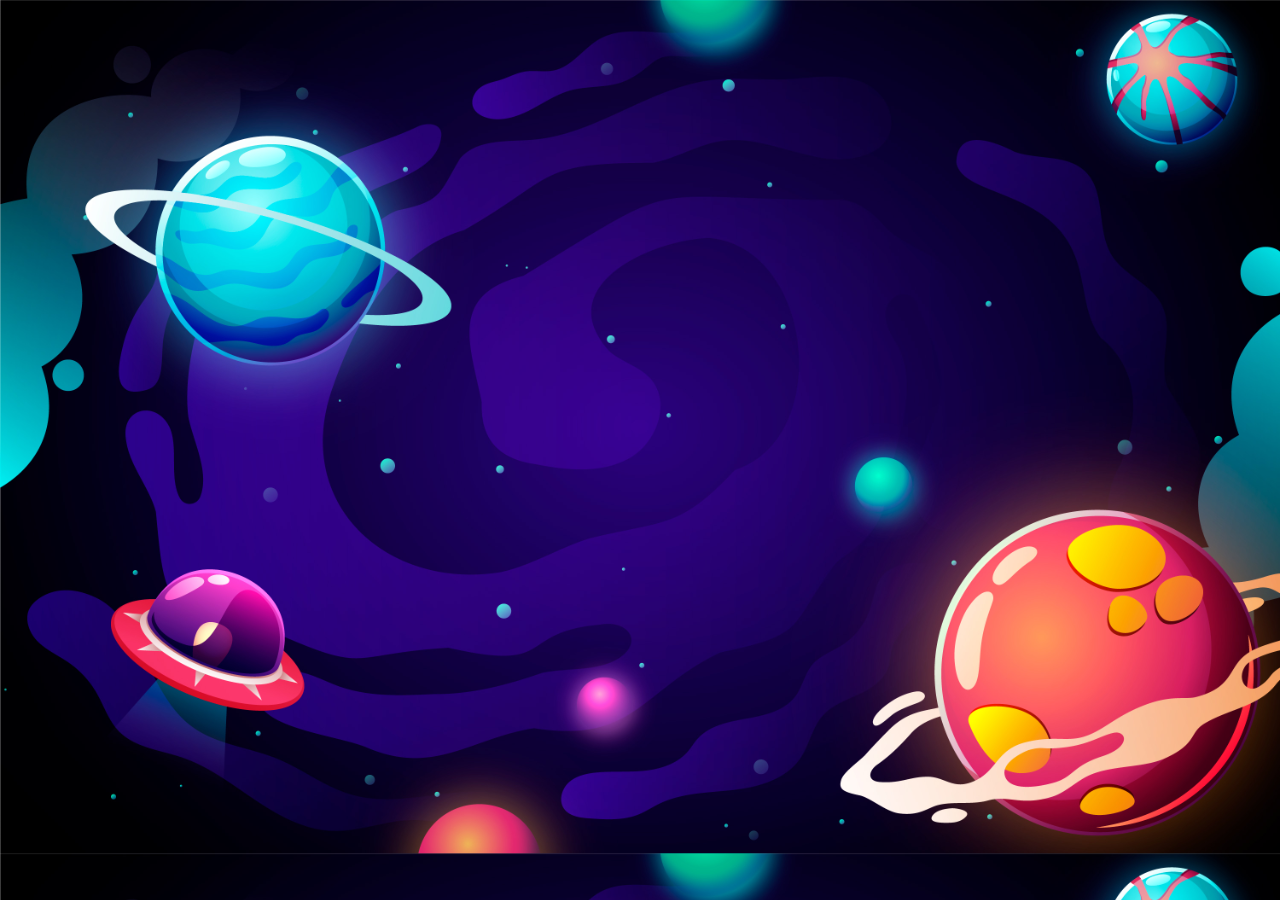
==== game.html @ 2dbaa2d1 "made game menu" ====
<!DOCTYPE html>
<html lang="en">

<head>
    <meta charset="UTF-8">
    <meta name="viewport" content="width=device-width, initial-scale=1.0">
    <link rel="stylesheet" href="styles.css">
    <title>GAME</title>
</head>

<body>
    <div class="game-area">
        <div class="computer">
            <div class="score computer-score "></div>
            <img src="" class="computer-image">
        </div>
        <div class="player">
            <div class="score player-core"></div>
            <img src="" class="player-image">
        </div>
    </div>
</body>

</html>
---- styles.css ----
* {
        padding: 0;
        margin: 0;
    }
    
    body {
        background-image: url(assets/9742184.jpg);
        background-size: cover;
    }
    
    .container {
        width: 100%;
        height: 720px;
    }
    
    .menu-area {
        width: 100%;
        height: 100%;
        display: flex;
        flex-direction: column;
        justify-content: center;
        align-items: center;
        font-family: Namecat;
    }
    
    .heading {
        color: #F5761A;
        margin: 2rem;
        font-size: 7rem;
    }
    
    .menu-head {
        font-size: 5.5rem;
        color: #f2Af13;
        margin-bottom: 2rem;
    }
    
    .button {
        width: 9rem;
        height: 4rem;
        background-image: linear-gradient(to right bottom, #F5761A, #F2af13);
        display: flex;
        flex-direction: column;
        justify-content: center;
        align-items: center;
        border-radius: 15px;
    }
    
    li {
        list-style: none;
    }
    
    a {
        text-decoration: none;
        color: white;
        font-size: 1.5rem;
    }
    
    a::after {
        color: white;
        text-decoration: none;
    }
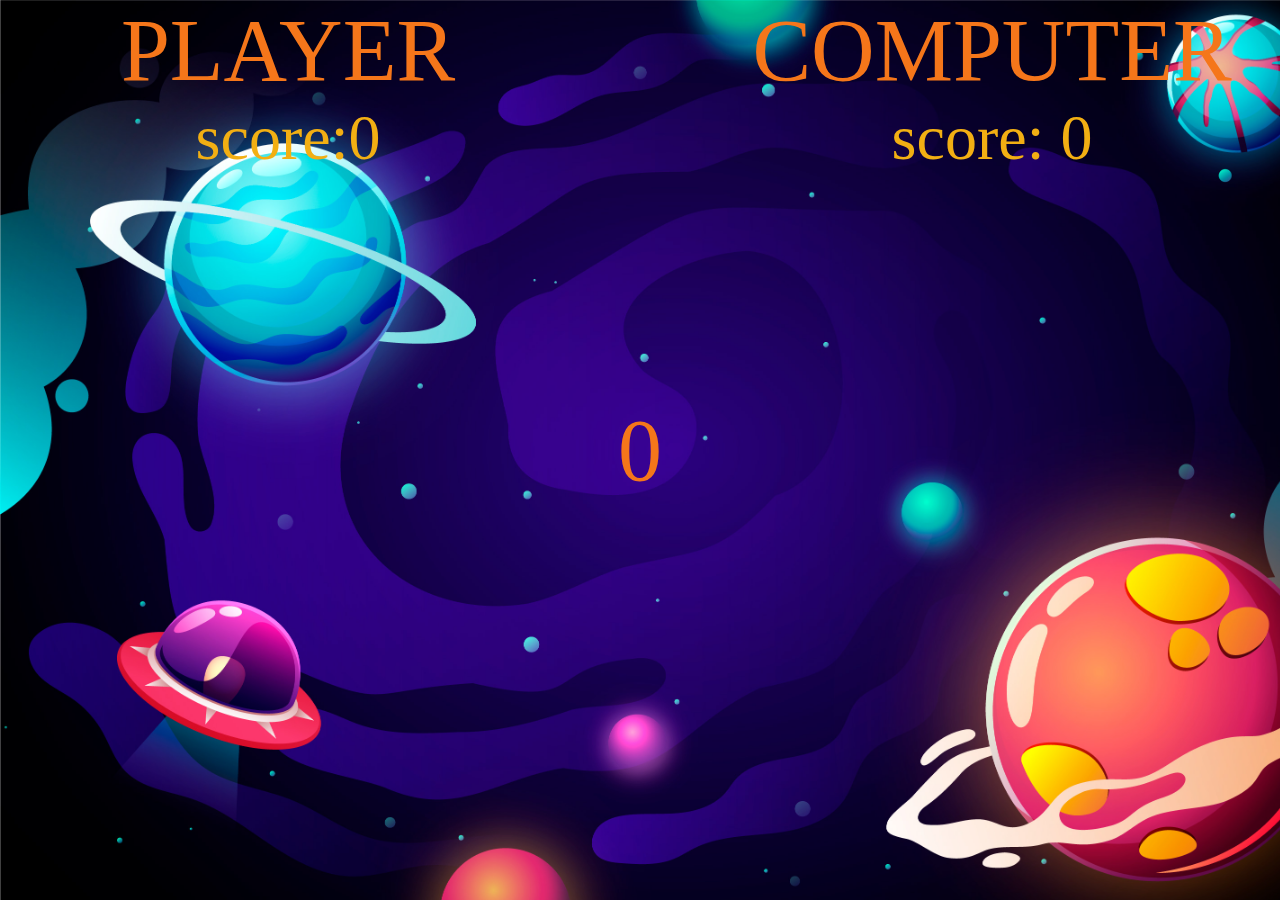
==== commit 95dbd82d: "added style to game html" ====
--- a/game.html
+++ b/game.html
@@ -10,13 +10,20 @@
 
 <body>
     <div class="game-area">
+        <div class="player">
+            <div class="id">PLAYER</div>
+            <div class="score">score:<span class="player-score">0</span></div>
+            <img src="" class="player-image">
+        </div>
+        <div class="count">
+            <div class="number">
+                0
+            </div>
+        </div>
         <div class="computer">
-            <div class="score computer-score "></div>
+            <div class="id">COMPUTER</div>
+            <div class="score">score: <span class="computer-score">0</span></div>
             <img src="" class="computer-image">
-        </div>
-        <div class="player">
-            <div class="score player-core"></div>
-            <img src="" class="player-image">
         </div>
     </div>
 </body>
--- a/styles.css
+++ b/styles.css
@@ -59,4 +59,36 @@
     a::after {
         color: white;
         text-decoration: none;
+    }
+    /*-------------- game styling---------*/
+    
+    .game-area {
+        height: 900px;
+        display: grid;
+        grid-template-columns: 45% 10% 45%;
+    }
+    
+    .count {
+        display: grid;
+        place-items: center;
+    }
+    
+    .number {
+        font-size: 5.5rem;
+        font-family: Namecat;
+        color: #F5761A;
+    }
+    
+    .id {
+        text-align: center;
+        font-size: 5.5rem;
+        font-family: Namecat;
+        color: #F5761A;
+    }
+    
+    .score {
+        text-align: center;
+        font-size: 4rem;
+        font-family: Namecat;
+        color: #F2af13;
     }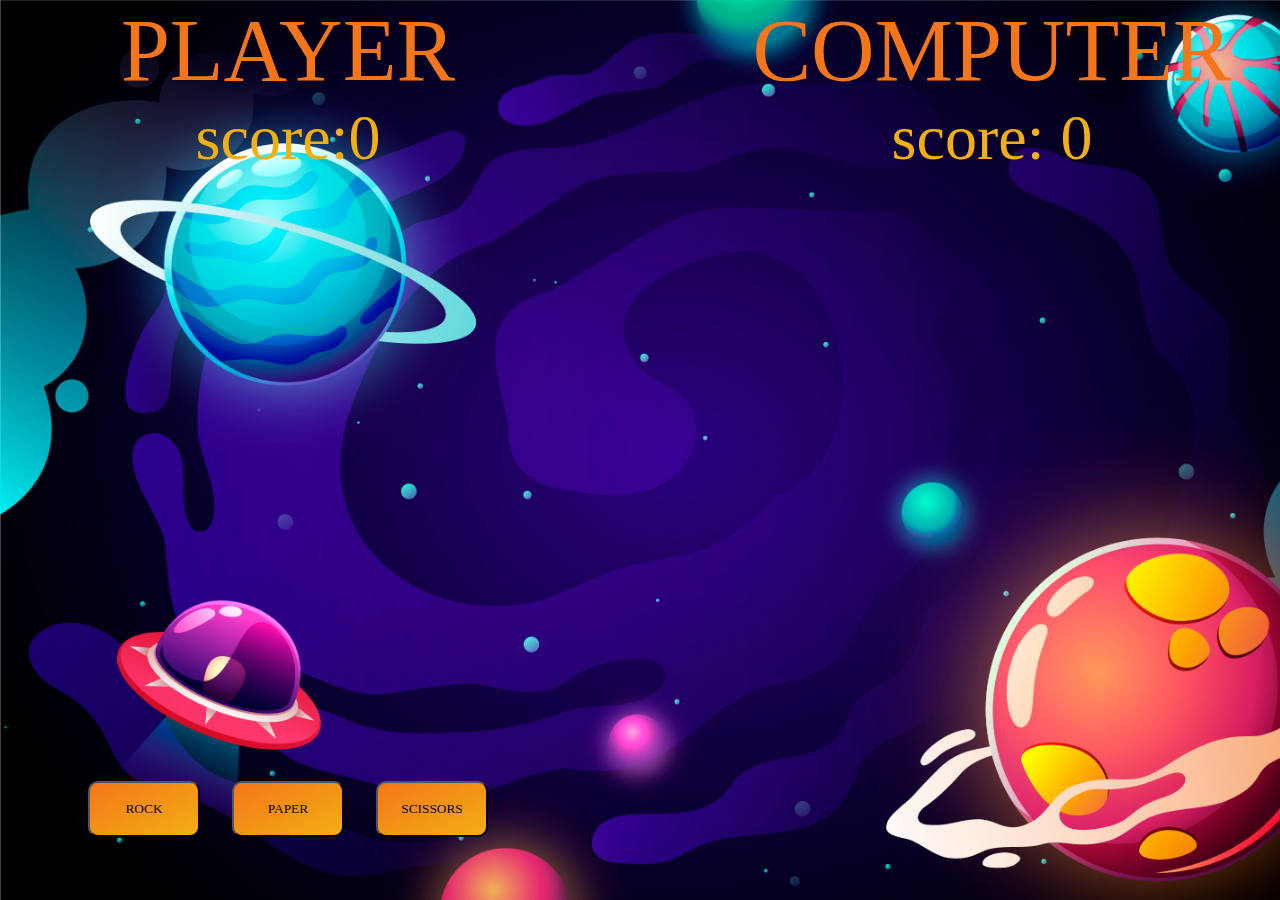
==== commit e37ce92e: "adding scripts to game" ====
--- a/game.html
+++ b/game.html
@@ -11,19 +11,32 @@
 <body>
     <div class="game-area">
         <div class="player">
-            <div class="id">PLAYER</div>
-            <div class="score">score:<span class="player-score">0</span></div>
-            <img src="" class="player-image">
+            <div class="text">
+                <div class="id">PLAYER</div>
+                <div class="score">score:<span class="player-score">0</span></div>
+            </div>
+            <div class="image">
+            </div>
+            <div class="choice">
+                <button class="buttons" id="rock">ROCK</button>
+                <button class="buttons" id="paper">PAPER</button>
+                <button class="buttons" id="scissors">SCISSORS</button>
+            </div>
         </div>
         <div class="count">
-            <div class="number">
-                0
-            </div>
+            <div class="number"></div>
         </div>
         <div class="computer">
-            <div class="id">COMPUTER</div>
-            <div class="score">score: <span class="computer-score">0</span></div>
-            <img src="" class="computer-image">
+            <div class="text">
+                <div class="id">COMPUTER</div>
+                <div class="score">score: <span class="computer-score">0</span></div>
+            </div>
+            <div class="imag">
+
+            </div>
+            <div class="placeholder">
+
+            </div>
         </div>
     </div>
 </body>
--- a/styles.css
+++ b/styles.css
@@ -91,4 +91,28 @@
         font-size: 4rem;
         font-family: Namecat;
         color: #F2af13;
+    }
+    
+    .player {
+        display: grid;
+        grid-template-rows: 15% 70% 15%;
+    }
+    
+    .computer {
+        display: grid;
+        grid-template-rows: 15% 70% 15%;
+    }
+    
+    .buttons {
+        width: 7rem;
+        height: 3.5rem;
+        background-image: linear-gradient(to right bottom, #f5761a, #f2af13);
+        font-family: Namecat;
+        border-radius: 10px;
+        margin: 1rem;
+    }
+    
+    .choice {
+        display: flex;
+        justify-content: center;
     }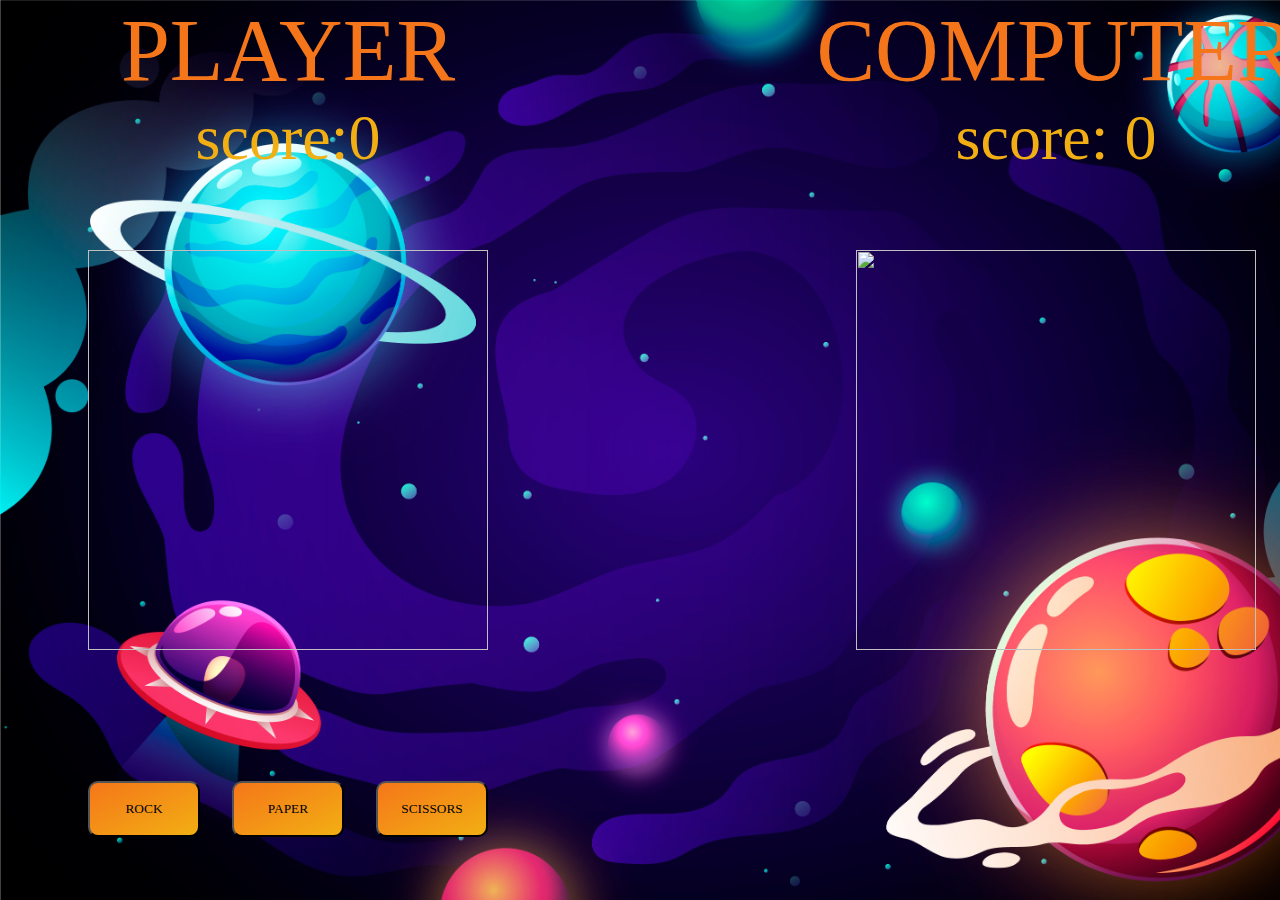
==== commit 55b8feb3: "buttons are working now" ====
--- a/game.html
+++ b/game.html
@@ -16,6 +16,7 @@
                 <div class="score">score:<span class="player-score">0</span></div>
             </div>
             <div class="image">
+                <img class="player-image" width="400" height="400">
             </div>
             <div class="choice">
                 <button class="buttons" id="rock">ROCK</button>
@@ -25,20 +26,22 @@
         </div>
         <div class="count">
             <div class="number"></div>
+            <div class="point"></div>
         </div>
         <div class="computer">
             <div class="text">
                 <div class="id">COMPUTER</div>
                 <div class="score">score: <span class="computer-score">0</span></div>
             </div>
-            <div class="imag">
-
+            <div class="image">
+                <img src="" class="computer-image" width="400" height="400">
             </div>
             <div class="placeholder">
 
             </div>
         </div>
     </div>
+    <script src="script.js"></script>
 </body>
 
 </html>--- a/styles.css
+++ b/styles.css
@@ -65,12 +65,11 @@
     .game-area {
         height: 900px;
         display: grid;
-        grid-template-columns: 45% 10% 45%;
+        grid-template-columns: 45% 15% 45%;
     }
     
     .count {
-        display: grid;
-        place-items: center;
+        text-align: center;
     }
     
     .number {
@@ -79,11 +78,22 @@
         color: #F5761A;
     }
     
+    .point {
+        font-size: 4rem;
+        font-family: Namecat;
+        color: #F2af13;
+    }
+    
     .id {
         text-align: center;
         font-size: 5.5rem;
         font-family: Namecat;
         color: #F5761A;
+    }
+    
+    .image {
+        display: grid;
+        place-items: center;
     }
     
     .score {
@@ -115,4 +125,8 @@
     .choice {
         display: flex;
         justify-content: center;
+    }
+    
+    img {
+        border: none;
     }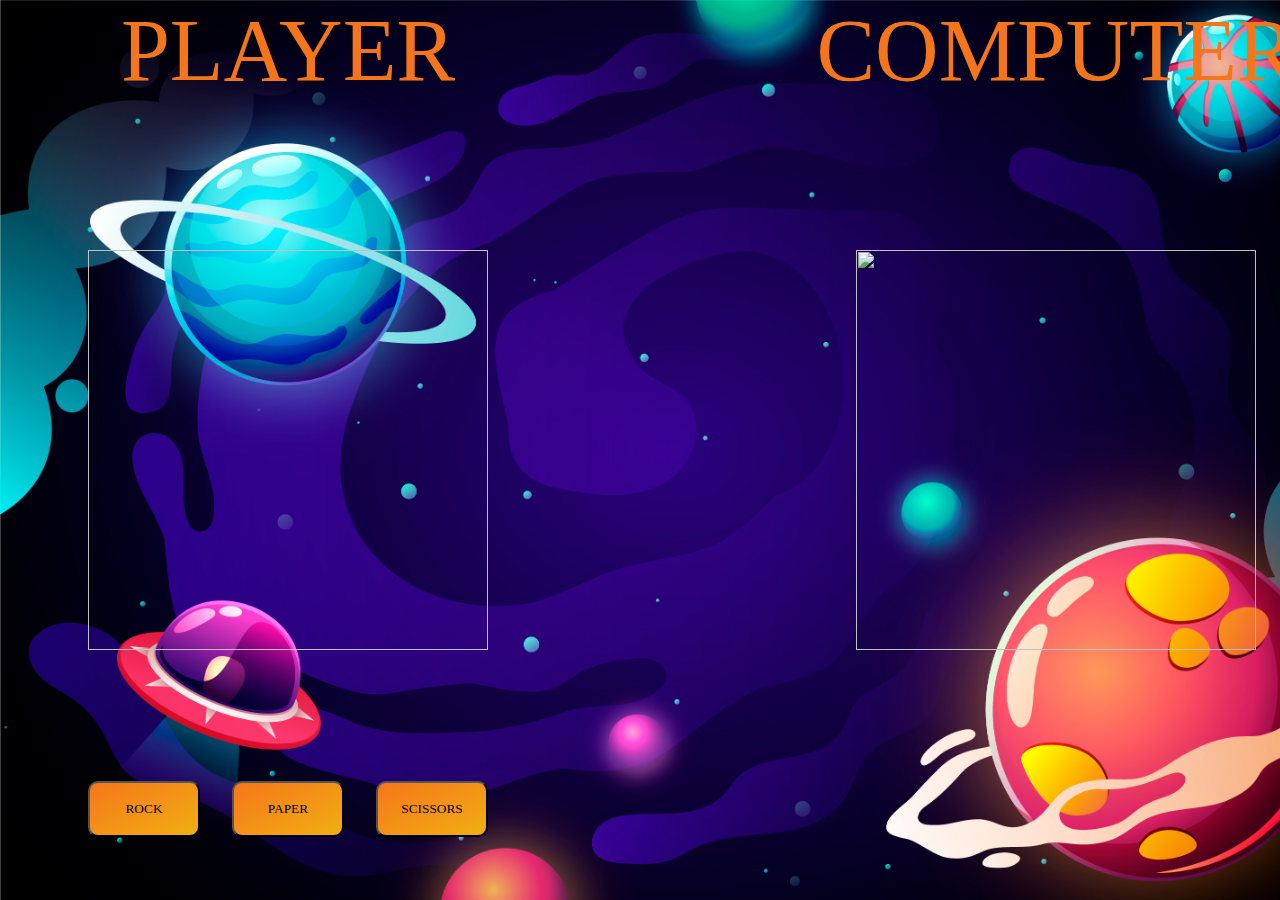
==== commit 5a6c8982: "made functional on mobile but not quite done" ====
--- a/game.html
+++ b/game.html
@@ -13,7 +13,7 @@
         <div class="player">
             <div class="text">
                 <div class="id">PLAYER</div>
-                <div class="score">score:<span class="player-score">0</span></div>
+                <div class="score"><span class="player-score"></span></div>
             </div>
             <div class="image">
                 <img class="player-image" width="400" height="400">
@@ -30,8 +30,8 @@
         </div>
         <div class="computer">
             <div class="text">
-                <div class="id">COMPUTER</div>
-                <div class="score">score: <span class="computer-score">0</span></div>
+                <div class="id comp-id">COMPUTER</div>
+                <div class="score"> <span class="computer-score"></span></div>
             </div>
             <div class="image">
                 <img src="" class="computer-image" width="400" height="400">
--- a/styles.css
+++ b/styles.css
@@ -129,4 +129,42 @@
     
     img {
         border: none;
+    }
+    /*---------mobile styling------*/
+    
+    @media (max-width:800px) {
+        body {
+            width: 400px;
+            height: 800px;
+        }
+        .id {
+            width: 150px;
+            font-size: 2rem;
+        }
+        .game-area {
+            width: 350px;
+            height: 700px;
+        }
+        .player-image {
+            width: 150px;
+            height: 300px;
+        }
+        .computer-image {
+            width: 150px;
+            height: 300px;
+            margin-right: 100px;
+        }
+        .image {
+            width: 200px;
+            height: 400px;
+        }
+        .choice {
+            z-index: 2;
+            width: 350px;
+            margin-left: 25px;
+        }
+        .point {
+            font-size: 1.5rem;
+            margin-top: 50px;
+        }
     }